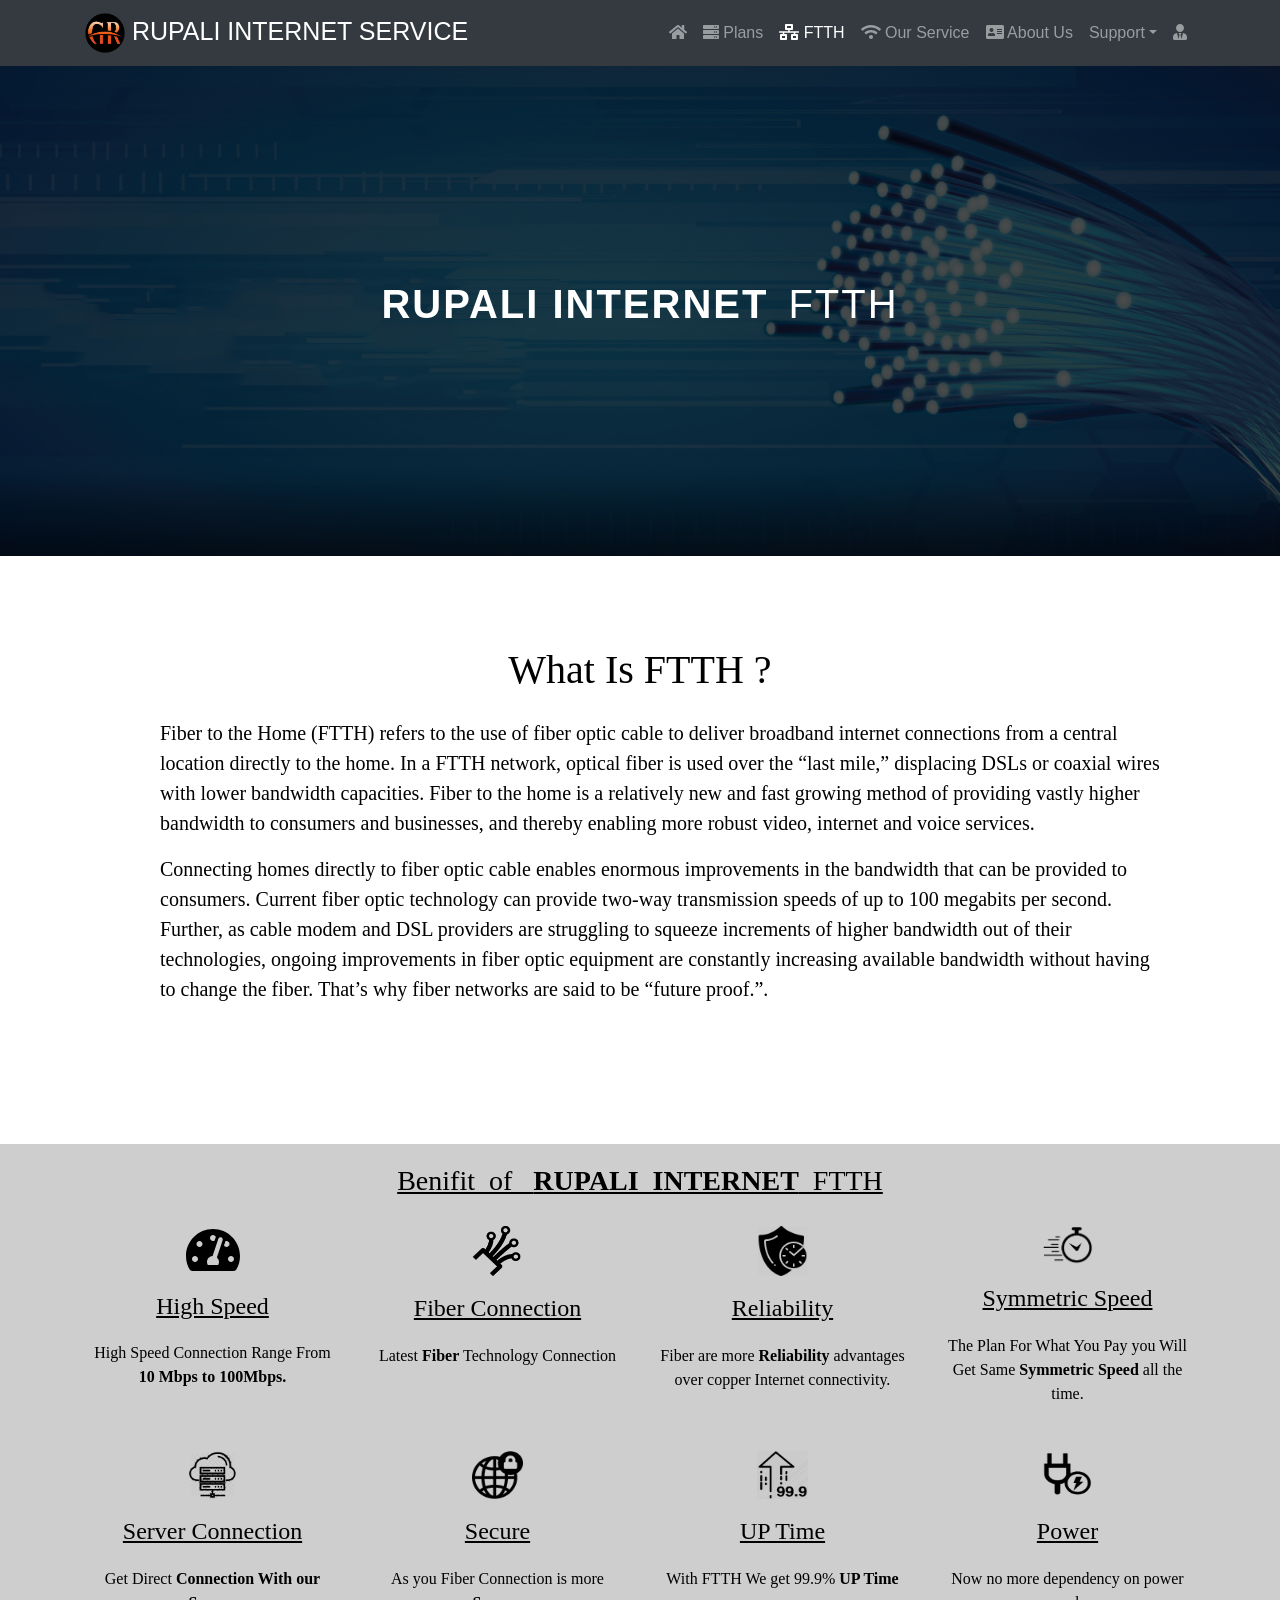
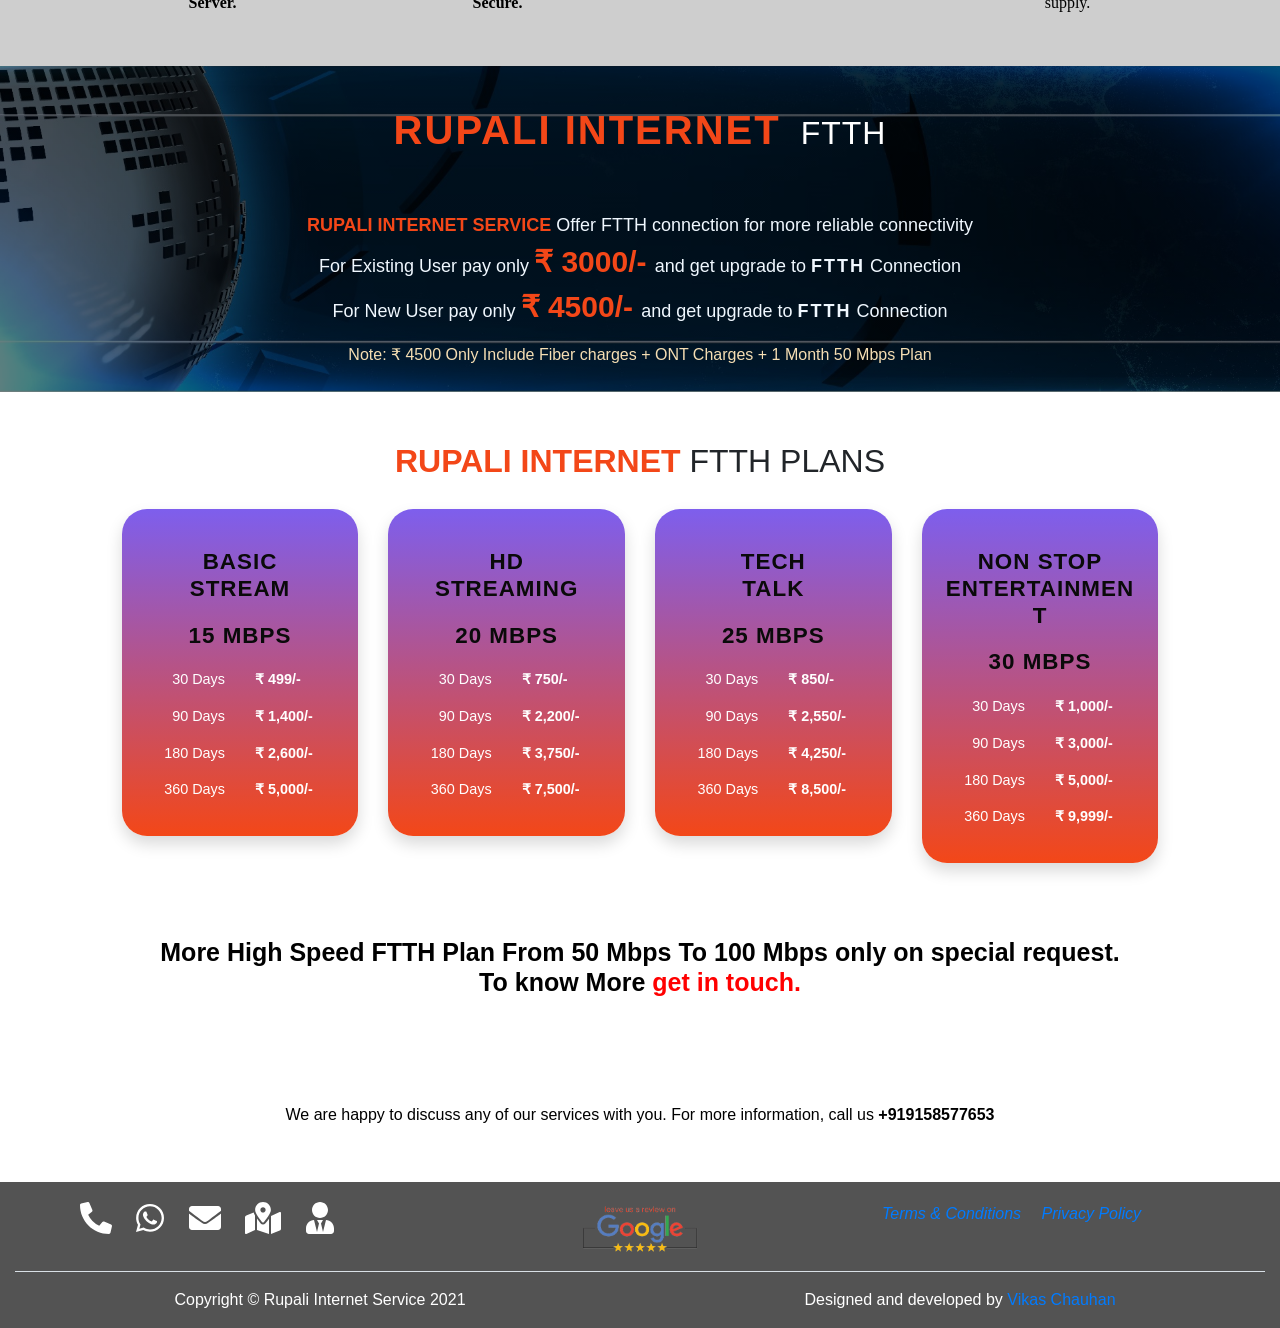
==== ftth.html @ 02ee0d8f "first commit" ====
<!DOCTYPE html>
<html lang="en">
  <head>
    <title>Rupali Internet Service</title>
    <!-- Meta TAG -->
    <meta http-equiv="Content-Type" content="text/html; charset=UTF-8" />
    <meta http-equiv="X-UA-Compatible" content="IE=edge" />
    <meta
      name="description"
      content=" Rupali Internet Offer broadband internet,SME, as well as FTTH i.e fiber to the home. we also provide lease line connection and static IP For Commercial With High speed and 99% up time and all this with unlimited Plans."
    />
    <meta
      name="keywords"
      content="Rupali Internet Service,Rupali Internet,Rupali Internet Broadband,Rupali Internet pvt. ltd., high speed internet,best internet service provider, ambernath broadband,Chickloli broadband  high speed internet, FTTH, fiber to the home, unlimited plans, broadband connection,affordable broadband near me, best internet offer, broadband internet plan, broadband wifi, broadband services, broadband in my area, broadband for my area, broadband fiber, broadband fibre, broadband internet connection, broadband speed test, wifi, ISP, internet service provider, ISP in Ambernath, isp in Badlapur,isp in chickloli,isp in Empire Industry badlapur,isp in Empire Industry in ambernath, wifi broadband,ISP customer service, constant connectivity, seamless connectivity, isp near me, ISP India, affordable broadband, affordable internet service, best internet service provider"
    />
    <meta
      property="og:title"
      content="Best broadband and internet service provider in Ambernath Chickloli | Rupali Internet Pvt. Ltd."
    />
    <meta property="og:image" content="Image/logo1.png" />
    <meta property="og:site_name" content="Rupali Internet Pvt. Ltd." />
    <meta
      property="og:description"
      content="Rupali Internet Offer broadband internet, SME as well as FTTH i.e fiber to the home. we also provide lease line connection and static IP For Commercial With High speed and 99% up time and all this with unlimited Plans."
    />
    <meta name="viewport" content="width=device-width, initial-scale=1" />

    <!-- offline link of style sheet -->
    <link rel="icon" type="image/x-icon" href="Image/logo1.png" />
    <link rel="stylesheet" href="css/bootstrap.min.css" type="text/css" />
    <link rel="stylesheet" href="css/all.css" type="text/css" />
    <link rel="stylesheet" href="css/theme.css" type="text/css" />
    <link rel="stylesheet" href="css/media.css" type="text/css" />
    <link rel="stylesheet" href="css/style.css" type="text/css" />
    <link rel="stylesheet" href="css/lightslider.min.css" type="text/css" />
    <link rel="stylesheet" href="css/jquery-ui.css" type="text/css" />
    <script src="js/all.js"></script>
    <script src="js/bootstrap.js"></script>
    <script src="js/bootstrap.min.js"></script>
    <script src="js/jquery.js"></script>
    <script src="js/script.js"></script>

    <!-- online link of style sheet -->
    <link
      rel="stylesheet"
      href="https://use.fontawesome.com/releases/v5.1.0/css/all.css"
    />
    <link
      rel="stylesheet"
      href="https://maxcdn.bootstrapcdn.com/bootstrap/4.5.2/css/bootstrap.min.css"
    />
    <script src="https://ajax.googleapis.com/ajax/libs/jquery/3.5.1/jquery.min.js"></script>
    <script src="https://cdnjs.cloudflare.com/ajax/libs/popper.js/1.16.0/umd/popper.min.js"></script>
  <!--<script src="//cdnjs.cloudflare.com/ajax/libs/jquery/3.2.1/jquery.min.js"></script>-->
    <script src="https://maxcdn.bootstrapcdn.com/bootstrap/4.5.2/js/bootstrap.min.js"></script>
  </head>
  <body class="marz">
    <nav class="navbar navbar-default navbar-expand-md bg-dark navbar-dark justify-content-center fixed-top">
      <div class="container-lg">
        <div class="navbar-header">
          <a class="navbar-brand" href="Rupali_internet_main.html">
            <img src="Image/logo1.png" alt="Rupali Internet logo" class="align-center logos"/><span class="align-top bannermain" style="">&nbsp;RUPALI INTERNET SERVICE</span>
          </a>
        </div>
        <button
          class="navbar-toggler"
          type="button"
          data-toggle="collapse"
          data-target="#gr_menu"
          aria-controls="gr_menu"
          aria-expanded="false"
          aria-label="Toggle navigation"
        >
          <span class="navbar-toggler-icon"></span>
        </button>
        <div class="collapse navbar-collapse" id="gr_menu">
          <ul class="navbar-nav nav ml-auto">
            <li class="nav-item">
              <a class="nav-link" href="Rupali_internet_main.html"
                ><i class="fas fa-home" aria-hidden="true"></i>
              </a>
            </li>
            <li class="nav-item">
              <a class="nav-link" href="plans_detail.html"><i class="fas fa-server"></i> Plans</a>
            </li>
            <li class="nav-item active">
              <a class="nav-link" href="ftth.html"><i class="fas fa-network-wired"></i> FTTH</a>
            </li>
            <li class="nav-item">
              <a class="nav-link" href="our_service.html"><i class="fas fa-wifi"></i> Our Service</a>
            </li>
            <li class="nav-item">
              <a class="nav-link" href="aboutus.html"><i class="fas fa-address-card"></i> About Us</a>
            </li>
            <li class="nav-item dropdown">
              <a
                class="nav-link dropdown-toggle"
                href="#"
                id="navbardrop"
                data-toggle="dropdown"
                >Support</a
              >
              <div class="dropdown-menu bg-dark navbar-dark">
                <a
                  href="tel:+919158577653"
                  class="dropdown-item drop"
                  style="color: aliceblue"
                  ><i class="fas fa-phone-alt"></i
                  ><span class="d-sm-inline"
                    >&nbsp;&nbsp;Call Us</span
                  ></a
                >
                <a
                  href="https://wa.me/+919158577653"
                  class="dropdown-item drop"
                  style="color: aliceblue"
                  ><i class="fab fa-whatsapp"></i
                  ><span class="d-sm-inline"
                    >&nbsp;&nbsp;WhatsApp</span
                  ></a
                >
                <a
                  href="mailto:gr@rupaliinternet.com"
                  class="dropdown-item drop"
                  style="color: aliceblue"
                  ><i class="fas fa-envelope"></i
                  ><span class="d-sm-inline">&nbsp;&nbsp;Mail</span></a
                >
                <a
                  href="https://goo.gl/maps/LtWC8GyLvqaShKeR9"
                  class="dropdown-item drop"
                  style="color: aliceblue"
                  ><i class="fas fa-map-marked-alt"></i
                  ><span class="d-sm-inline"
                    >&nbsp;&nbsp;Location</span
                  ></a
                >
              </div>
            </li>
            <li class="nav-item">
              <a class="nav-link" href="http://103.87.28.147/"
                ><i class="fas fa-user-tie" aria-hidden="true"></i>
              </a>
            </li>
          </ul>
        </div>
      </div>
    </nav>
    <!-- Navigation Bar end -->
        <!-- Plan Heading start-->
      <section>
    <div class="container-fluid ftth-banner w100">
  <div class="row">
        <div class="col-md-10 mx-auto">
          <div class="card border-0 bg-transparent">
            <div class="card-body text-center">
              <h1 class="body-heading mb-2 text-uppercase">
                <span class="highlight" style="color: white">RUPALI INTERNET<b>FTTH</b></span>
              </h1>
            </div>
          </div>
        </div>
      </div>
          </div>
      </section>
      <!-- Plan Details end -->
            <div class="container pb-5">
      <div class="bg-white">
        <div class="row">
          <div class="col-md-12">
            <div class="abouti2">
              <h1 class="arial" >What Is FTTH ?</h1>
              <ul class="text-left pt-3 arial txts">

    <p> Fiber to the Home (FTTH) refers to the use of fiber optic cable to deliver broadband internet connections from a central location directly to the home. In a FTTH network, optical fiber is used over the “last mile,” displacing DSLs or coaxial wires with lower bandwidth capacities. Fiber to the home is a relatively new and fast growing method of providing vastly higher bandwidth to consumers and businesses, and thereby enabling more robust video, internet and voice services.</p>
   <p>Connecting homes directly to fiber optic cable enables enormous improvements in the bandwidth that can be provided to consumers. Current fiber optic technology can provide two-way transmission speeds of up to 100 megabits per second. Further, as cable modem and DSL providers are struggling to squeeze increments of higher bandwidth out of their technologies, ongoing improvements in fiber optic equipment are constantly increasing available bandwidth without having to change the fiber. That’s why fiber networks are said to be “future proof.”.</p><br>
                
                </ul>
            </div>
          </div>
        </div>
      </div>
    </div>
<div class="abg3col" id="">
<div class="container">
    <h3 class="hpad arial"><u>Benifit&nbsp;  of &nbsp; <b>RUPALI&nbsp; INTERNET</b>&nbsp;  FTTH</u></h3>
    <div class="row">
    <div class="col-sm-6 col-md-4 col-lg-3 mb-4 pd-4 serli">
        <i class="fas fa-tachometer-alt fa-3x divimg"></i>
        <h4><u>High Speed</u></h4>
        <p>High Speed Connection Range From <b>10 Mbps to 100Mbps. </b></p>
    </div>
    <div class="col-sm-6 col-md-4 col-lg-3 mb-4 pd-4 serli">
      <img src="Image/ftth2.png" class="divimg img-fluid iwth2">
        <h4><u>Fiber Connection</u></h4>
        <p>Latest <b>Fiber</b> Technology Connection</p>
    </div>
    <div class="col-sm-6 col-md-4 col-lg-3 mb-4 pd-4 serli">
        <img src="Image/reliable.png" class="divimg img-fluid iwth2">
        <h4><u> Reliability</u></h4>
      <p>Fiber are more <b> Reliability</b> advantages over copper Internet connectivity.</p>
    </div> 
    <div class="col-sm-6 col-md-4 col-lg-3 mb-4 pd-4 serli">
        <img src="Image/Speedic.png" class="divimg img-fluid iwth2">
        <h4><u> Symmetric Speed</u></h4>
      <p>The Plan For What You Pay you Will Get Same <b>Symmetric Speed</b> all the time.</p>
    </div>
    <div class="col-sm-6 col-md-4 col-lg-3 mb-4 pd-4 serli">
     <img src="Image/network-server.png" class="divimg img-fluid iwth2"> 
        <h4><u>Server Connection </u></h4>
      <p>Get Direct<b> Connection With our Server.</b></p>
    </div>
    <div class="col-sm-6 col-md-4 col-lg-3 mb-4 pd-4 serli">
       <img src="Image/secure.png" class="divimg img-fluid iwth2">
        <h4><u>Secure</u></h4>
      <p>As you Fiber Connection is more <b>Secure.</b></p>
    </div>
    <div class="col-sm-6 col-md-4 col-lg-3 mb-4 pd-4 serli">
     <img src="Image/uptime.png" class="divimg img-fluid iwth2">
        <h4><u>UP Time</u></h4>
      <p>With FTTH We get 99.9% <b>UP Time</b></p>
    </div>
    <div class="col-sm-6 col-md-4 col-lg-3 mb-4 pd-4 serli">
       <img src="Image/power.png" class="divimg img-fluid iwth2">
        <h4><u>Power</u></h4>
      <p>Now no more dependency on power supply.</p>
    </div>
    </div>
</div>
</div> 
      <div class="container-fluid" id="ftth-image">
      <!-- Plan Heading start-->
      <div class="row">
        <div class="col-md-10 mx-auto">
          <div class="card border-0 bg-transparent">
            <div class="card-body text-center">
              <h1 class="body-heading mb-2 text-uppercase hpad">
                <span class="highlight">Rupali Internet</span
                ><b style="color: white">FTTH</b>
              </h1>
              <p class="hpad4" style="font-size: 18px; color: aliceblue">
                <b style="color: rgb(243, 71, 24)">RUPALI INTERNET SERVICE </b>
                Offer FTTH connection for more reliable connectivity <br />
                For Existing User pay only
                <b style="color: rgb(243, 71, 24); font-size: 30px">₹ 3000/- </b
                >and get upgrade to
                <b style="letter-spacing: 2px">FTTH</b> Connection<br>
                For New User pay only
                <b style="color: rgb(243, 71, 24); font-size: 30px">₹ 4500/- </b
                >and get upgrade to
                <b style="letter-spacing: 2px">FTTH</b> Connection
              </p>
              <h6 style="color: wheat"> Note: ₹ 4500 Only Include Fiber charges + ONT Charges + 1 Month 50 Mbps Plan</h6>
            </div>
          </div>
        </div>
      </div>
    </div>
      <!-- Plan detail start-->
    <div class="container-fluid">
      
            <!-- Plan Heading start-->
      <div class="row">
        <div class="col-md-10 mx-auto">
          <div class="card border-0 bg-transparent">
            <div class="card-body text-center">
              <h2 class="hpad4"><b style="color: rgb(243, 71, 24)">RUPALI INTERNET </b> FTTH PLANS</h2>
            </div>
          </div>
        </div>
      </div>
      <!-- Plan Heading end-->
      <!-- ULTImate plan start-->
      <div class="row align-items-center">
        <div class="col-md-10 mx-auto">
          <div class="row">
            <div class="col-lg-3 col-md-6">
              <div
                class="card border-0 bg-transparent shadow plan-card mb-4"
                id="round-my"
              >
                <div class="card-body text-center">
                  <h4 class="">Basic <br />Stream</h4>
                  <h4 class="">15 Mbps</h4>
                  <div class="plan-info mt-3">
                    <div class="row">
                      <div class="col-6" align="right">30 Days</div>
                      <div class="col-6" align="left"><b>₹ 499/-</b></div>
                    </div>
                    <div class="row">
                      <div class="col-6" align="right">90 Days</div>
                      <div class="col-6" align="left"><b>₹ 1,400/-</b></div>
                    </div>
                    <div class="row">
                      <div class="col-6" align="right">180 Days</div>
                      <div class="col-6" align="left"><b>₹ 2,600/-</b></div>
                    </div>
                    <div class="row">
                      <div class="col-6" align="right">360 Days</div>
                      <div class="col-6" align="left"><b>₹ 5,000/-</b></div>
                    </div>
                  </div>
                </div>
              </div>
            </div>
            <div class="col-lg-3 col-md-6">
              <div
                class="card border-0 bg-transparent shadow plan-card mb-4"
                id="round-my"
              >
                <div class="card-body text-center">
                  <h4 class="">HD <br />Streaming</h4>
                  <h4 class="">20 Mbps</h4>
                  <div class="plan-info mt-3">
                    <div class="row">
                      <div class="col-6" align="right">30 Days</div>
                      <div class="col-6" align="left"><b>₹ 750/-</b></div>
                    </div>
                    <div class="row">
                      <div class="col-6" align="right">90 Days</div>
                      <div class="col-6" align="left"><b>₹ 2,200/-</b></div>
                    </div>
                    <div class="row">
                      <div class="col-6" align="right">180 Days</div>
                      <div class="col-6" align="left"><b>₹ 3,750/-</b></div>
                    </div>
                    <div class="row">
                      <div class="col-6" align="right">360 Days</div>
                      <div class="col-6" align="left"><b>₹ 7,500/-</b></div>
                    </div>
                  </div>
                </div>
              </div>
            </div>
            <div class="col-lg-3 col-md-6">
              <div
                class="card border-0 bg-transparent shadow plan-card mb-4"
                id="round-my"
              >
                <div class="card-body text-center">
                  <h4 class="">Tech <br />Talk</h4>
                  <h4 class="">25 Mbps</h4>
                  <div class="plan-info mt-3">
                    <div class="row">
                      <div class="col-6" align="right">30 Days</div>
                      <div class="col-6" align="left"><b>₹ 850/-</b></div>
                    </div>
                    <div class="row">
                      <div class="col-6" align="right">90 Days</div>
                      <div class="col-6" align="left"><b>₹ 2,550/-</b></div>
                    </div>
                    <div class="row">
                      <div class="col-6" align="right">180 Days</div>
                      <div class="col-6" align="left"><b>₹ 4,250/-</b></div>
                    </div>
                    <div class="row">
                      <div class="col-6" align="right">360 Days</div>
                      <div class="col-6" align="left"><b>₹ 8,500/-</b></div>
                    </div>
                  </div>
                </div>
              </div>
            </div>
            <div class="col-lg-3 col-md-6">
              <div
                class="card border-0 bg-transparent shadow plan-card mb-4"
                id="round-my"
              >
                <div class="card-body text-center">
                  <h4 class="">
                    Non Stop<br />
                    Entertainment
                  </h4>
                  <h4 class="">30 Mbps</h4>
                  <div class="plan-info mt-3">
                    <div class="row">
                      <div class="col-6" align="right">30 Days</div>
                      <div class="col-6" align="left"><b>₹ 1,000/-</b></div>
                    </div>
                    <div class="row">
                      <div class="col-6" align="right">90 Days</div>
                      <div class="col-6" align="left"><b>₹ 3,000/-</b></div>
                    </div>
                    <div class="row">
                      <div class="col-6" align="right">180 Days</div>
                      <div class="col-6" align="left"><b>₹ 5,000/-</b></div>
                    </div>
                    <div class="row">
                      <div class="col" align="right">360 Days</div>
                      <div class="col" align="left"><b>₹ 9,999/-</b></div>
                    </div>
                  </div>
                </div>
              </div>
            </div>
          </div>
        </div>
      </div>
      <!-- ULTImate plan end-->
      <div class="col-md-10 mx-auto">
          <div class="card border-0 bg-transparent">
            <div class="card-body text-center">
              <h5 class="h3pad" style="font-size: 25px;color: black"><b>More High Speed FTTH Plan From 50 Mbps To 100 Mbps only on special request.<br> To know More <a href="tel:+917875319992" style="color: red">get in touch.</a></b></h5>
            </div>
          </div>
        </div>
      </div>
         <!-- Plan detail end-->
    <!-- Happy help Start-->
      <div class="container">
          <div class="h3pad footabcall">
      <h6>We are happy to discuss any of our services with you. For more information, call us  <a href="tel:+919158577653"><b>+919158577653</b></a></h6>
          </div>
      </div>
    <!--Happy help end-->
     <!--Footer Start-->
    <footer>
      <div class="footer">
        <div class="container" style="padding-bottom: 0px">
          <div class="col-md-4 media-icons" id="icon">
            <i class="pubi"
              ><a href="tel:+919158577653"
                ><i class="fas fa-phone-alt fa-2x"></i></a
            ></i>
            <i class="pubi"
              ><a href="https://wa.me/+919158577653" target="_blank"
                ><i class="fab fa-whatsapp fa-2x"></i></a
            ></i>
            <i class="pubi"
              ><a href="mailto:gr@rupaliinternet.com" target="_blank"
                ><i class="fas fa-envelope fa-2x"></i></a
            ></i>
            <i class="pubi"
              ><a href="https://goo.gl/maps/gmwEPAciD76rUiM88" target="_blank"
                ><i class="fas fa-map-marked-alt fa-2x"></i></a
            ></i>
            <i class="pubi"
              ><a href="http://103.87.28.147/" target="_blank"
                ><i class="fas fa-user-tie fa-2x"></i></a
            ></i>
          </div>
             <div class="col-md-4 media-icons" id="icon">
                 <a href="https://g.page/Rupali-Internet-Service/review?gm">
                 <img src="Image/googlereview.png" alt="review Us on Google" class="img-fluid" width="32%" style="display: block; margin-left: auto; margin-right: auto;"></a>
            </div>
          <div class="col-md-4" id="">
            <i class="">&emsp;&emsp;<a data-toggle="modal" href="#myModal">Terms &amp; Conditions</a>
              </i>
            <i class="">&emsp;<a data-toggle="modal" href="#myModal2">Privacy Policy</a></i>
          </div>
        </div>

        <div class="col-md-12">
          <hr class="bg-footer" style="background-color: aliceblue" />
          <div class="card border-0 bg-transparent">
            <div class="text-white text-center">
              <div class="row">
                <div class="col-md-6" align="center">
                  <p class="">Copyright © Rupali Internet Service 2021</p>
                </div>
                <div class="col-md-6" align="center">
                  <p class="">
                    Designed and developed by
                    <a
                      href="https://www.instagram.com/vikas_chauhan_17/"
                      target="_blank"
                      >Vikas Chauhan</a
                    >
                  </p>
                </div>
              </div>
            </div>
          </div>
        </div>
      </div>
    </footer>
    <!--Footer end-->
    <!-- Modal -->
    <div class="modal fade" id="myModal" role="dialog">
      <div class="modal-dialog modal-lg">
        <!-- Modal content-->
        <div class="modal-content">
          <div class="modal-header">
            <h4 class="modal-title">Terms &amp; Conditions</h4>
            <button type="button" class="close" data-dismiss="modal">
              &times;
            </button>
          </div>
          <div class="modal-body text-center">
            <img src="Image/coming_soon.jpg" width="550px" height="450px">
            <p>Comming soon</p>
          </div>
          <div class="modal-footer">
            <button type="button" class="btn btn-default" data-dismiss="modal">
              Close
            </button>
          </div>
        </div>
      </div>
    </div>
    <!-- Modal end -->
    <!-- Modal2 -->
    <div class="modal fade" id="myModal2" role="dialog">
      <div class="modal-dialog modal-lg">
        <!-- Modal content-->
        <div class="modal-content">
          <div class="modal-header">
            <h4 class="modal-title">Privacy Policy</h4>
            <button type="button" class="close" data-dismiss="modal">
              &times;
            </button>
          </div>
          <div class="modal-body text-center">
              <img src="Image/coming_soon.jpg" width="550px" height="450px">
            <p>Comming soon</p>
          </div>
          <div class="modal-footer">
            <button type="button" class="btn btn-default" data-dismiss="modal">
              Close
            </button>
          </div>
        </div>
      </div>
    </div>
    <!-- Modal2 end-->
  </body>
</html>
---- css/style.css ----
@import url("https://maxcdn.bootstrapcdn.com/font-awesome/4.7.0/css/font-awesome.min.css");

/* Make the image fully responsive */
.carousel-inner img {
  width: 100%;
  height: 80%;
  position: relative;
  margin: auto;
}
.bannerimg {
  height: 100% !important;
  width: 100%;
}
img {
  border: 0px;
  padding: 0px;
}
.carousel-indicators li {
  background-color: #fff !important;
  display: inline-block;
  height: 15px !important;
  width: 15px !important;
  margin: 1px;
  text-indent: -999px;
  border: 1px solid #fff;
  border-radius: 10px;
  cursor: pointer;
}

#round-my {
  border-radius: 25px;
}
#pbackground {
  background-image: url("../Image/offerbg.jpg");
  width: 100%;
  height: 100%;
  background-position: center;
  background-repeat: no-repeat;
  background-size: cover;
  position: relative;
  margin: auto;
  border: 0px;
}

#ftth-image {
  background-image: linear-gradient(rgba(0, 0, 0, 0.5), rgba(0, 0, 0, 0.5)),
    url("../Image/BG_02.jpg");
  height: 100%;
  width: 100%;
  background-position: center;
  background-repeat: no-repeat;
  background-size: cover;
  position: relative;
}
#install-image {
  background-image: url("../Image/offerbg.jpg");
  width: 100%;
  height: 100%;
  background-position: center;
  background-repeat: no-repeat;
  background-size: cover;
  position: relative;
}
.about-bg {
  position: relative;
  top: 0px;
  -webkit-transition: all 0.3s ease;
  -moz-transition: all 0.3s ease;
  -o-transition: all 0.3s ease;
  transition: all 0.3s ease;
  background: rgba(85, 175, 236, 0.945);
  background: -moz-linear-gradient(
    top,
    rgba(85, 175, 236, 0.945) 0%,
    rgba(0, 16, 243, 0.945)
  );
  background: -webkit-linear-gradient(
    top,
    rgba(85, 175, 236, 0.945) 0%,
    rgba(0, 16, 243, 0.945)
  );
  background: linear-gradient(
    to bottom,
    rgba(88, 236, 187, 0.945) 0%,
    rgba(0, 16, 243, 0.945)
  );
  filter: progid:DXImageTransform.Microsoft.gradient( startColorstr='rgba(236,8,16,1)', endColorstr='rgba(0,23,66,1)',GradientType=0 );
}

.plan-card {
  position: relative;
  top: 0px;
  -webkit-transition: all 0.3s ease;
  -moz-transition: all 0.3s ease;
  -o-transition: all 0.3s ease;
  transition: all 0.3s ease;
  background: rgba(236, 118, 85, 0.945);
  background: -moz-linear-gradient(
    top,
    rgba(236, 118, 85, 0.945) 0%,
    rgb(243, 71, 24) 100%
  );
  background: -webkit-linear-gradient(
    top,
    rgba(236, 118, 85, 0.945) 0%,
    rgb(243, 71, 24) 100%
  );
  background: linear-gradient(
    to bottom,
    rgba(118, 85, 236, 0.945) 0%,
    rgb(243, 71, 24) 100%
  );
  filter: progid:DXImageTransform.Microsoft.gradient( startColorstr='rgba(236,8,16,1)', endColorstr='rgba(0,23,66,1)',GradientType=0 );
}
.plan-card:hover {
  top: -10px;
  box-shadow: 0 19px 38px rgba(0, 0, 0, 0), 0 15px 12px rgba(0, 0, 0, 0) !important;
}

.plan-card .card-body h4 {
  text-transform: uppercase;
  font-weight: 700;
  letter-spacing: 1px;
  font-size: 1.4rem;
  color: #0a0a0a;
  margin-bottom: 20px;
  margin-top: 20px;
}
.plan-card .card-body .plan-info {
  font-size: 0.9rem;
  color: #ffffff;
}
.plan-card .card-body .plan-info .row {
  margin-bottom: 15px;
}

.body-heading {
  font-size: 2rem;
  font-weight: 300;
  letter-spacing: 1px;
}
.body-heading span {
  font-size: 2.5rem;
  font-weight: 700;
  color: rgb(243, 71, 24);
  letter-spacing: 2px;
}
.body-heading b {
  padding-left: 20px;
  font-weight: 500;
}
.body-heading-sm {
  font-size: 1.6rem;
  font-weight: 300;
  letter-spacing: 1px;
}
.body-heading-sm span {
  font-weight: 700;
  letter-spacing: 2px;
}

.highlight {
  background-repeat: no-repeat;
  background-size: 100% 0.15em;
  background-position: 0 83%;
  transition: background-size 0.25s ease-in;
}
.install-d h4 {
  text-transform: uppercase;
  font-weight: 700;
  letter-spacing: 1px;
  font-size: 1.4rem;
  color: #0a0a0a;
}
.install-d {
  border-style: solid;
}
.bgorange {
  background: radial-gradient(#ec4d0f, rgb(243, 71, 24));
}
.arial {
  font-family: "Georgia", serif;
  color: black;
}
.whytitle {
  position: relative;
  padding-bottom: 20px;
  margin-bottom: 10px;
}
.navbar {
  padding: 0px 0px 0px 0px;
}
.logos {
  max-width: 40px;
}

.iwth {
  width: 15%;
  max-height: 45%;
}
.iwth2 {
  width: 20%;
  max-height: 25%;
}
.grad1 {
  background-image: linear-gradient(
    to left,
    rgba(191, 9, 0, 0.84) 0%,
    rgb(253, 67, 67) 100%
  );
  padding: 10px 20px;
}
.grad1 img {
  position: absolute;
  bottom: 45px;
  right: 20px;
}
.slider-below {
  margin-top: -70px;
  position: relative;
  z-index: 1;
  padding: 50px 26px 50px 26px;
}
.bg-color {
  background: radial-gradient(#ec4d0f, rgb(243, 71, 24));
  padding: 70px 0 80px 0;
  z-index: 5 !important;
}
.abouti {
  position: relative;
  width: 100%;
  text-align: left;
  padding: 30px 35px;
}
.abouti2 {
  position: relative;
  width: 100%;
  text-align: center;
  padding: 30px 35px;
}
.txts {
  font-size: 20px;
}
.about-icon-position {
  top: 20px;
  right: 25px !important;
  position: absolute;
  width: 50px;
  text-align: center;
  line-height: 50px;
  height: 50px;
}
.pad {
  padding: 80px 0;
}
.textblk {
  color: black;
}
.textwh {
  color: white;
}

.container-md .drop {
  color: aliceblue;
}
.clr {
  color: rgb(243, 71, 24);
  font-size: 20px;
}
.outcustic {
  max-width: 100%;
  max-height: 50%;
  padding-top: 10px;
}
.data-banner {
  background: linear-gradient(rgba(0, 0, 0, 0.8), rgba(0, 0, 0, 0.8)),
    url("../Image/plansbg.jpg");
  width: 100%;
  background-repeat: no-repeat;
  background-size: cover;
  background-position: center;
  padding: 200px 0;
}
.w100 {
  max-width: 100%;
  max-height: 100%;
  overflow: hidden;
}
.about-banner {
  background: linear-gradient(rgba(0, 0, 0, 0.7), rgba(0, 0, 0, 0.7)),
    url("../Image/About-Us.jpg");
  width: 100%;
  background-repeat: no-repeat;
  background-size: cover;
  background-position: center;
  padding: 200px 0;
}
.ftth-banner {
  background: linear-gradient(rgba(0, 0, 0, 0.7), rgba(0, 0, 0, 0.7)),
    url("../Image/ftth-banner1.jpg");
  width: 100%;
  background-repeat: no-repeat;
  background-size: cover;
  background-position: center;
  padding: 200px 0;
}
#vision-banner {
  background: linear-gradient(rgba(0, 0, 0, 0.7), rgba(0, 0, 0, 0.7)),
    url("../Image/vision.jpg");
  width: 100%;
  background-repeat: no-repeat;
  background-size: cover;
  background-position: center;
  padding: 200px 0;
  border: 12px;
  border-style: solid;
  border-color: white;
}
#mission-banner {
  background: linear-gradient(rgba(0, 0, 0, 0.7), rgba(0, 0, 0, 0.7)),
    url("../Image/misssion.jpg");
  width: 100%;
  background-repeat: no-repeat;
  background-size: cover;
  background-position: center;
  padding: 200px 0;
  border: 12px;
  border-style: solid;
  border-color: white;
}
.card-body button {
  border: 2px;
  outline: 0;
  display: inline-block;
  padding: 10px 25px;
  color: black;
  background-color: #ddd;
  text-align: center;
  cursor: pointer;
}

.card-body button:hover {
  background-color: #555;
  color: white;
}
.hpad {
  padding: 20px;
  text-align: center;
}
.h3pad {
  padding: 30px 0px 50px 0px;
  text-align: center;
}
.hpad4 {
  padding: 30px 0px 0px 0px;
  text-align: center;
}
.abg3col {
  background-color: #cecece;
}
.serli {
  color: black;
  font-family: "Georgia", serif;
}
.serli h4 {
  padding: 8px;
  text-align: center;
}
.serli p {
  padding: 5px;
  text-align: center;
}
.abthead {
  border-bottom-style: solid;
  border: 5px;
  border-bottom-color: aqua;
}
#icon {
  padding-right: auto;
}
.pubi {
  padding: 10px;
}
.media-icons a {
  position: relative;
  color: white;
  transition: 0.3s;
  transition-property: transform;
}
.media-icons a:hover {
  color: black;
  transform: scale(1.5);
}
.logocol {
  float: left;
  width: 33.33%;
  padding: 5px;
}
.row::after {
  content: "";
  clear: both;
  display: table;
}

.footer {
  background: #535353;
}
.footer .container {
  color: #fff;
  max-width: 1200px;
  margin: 0 auto;
  padding: 20px 15px;
  display: -ms-flexbox;
  display: flex;
}
.footer .container p:first-child {
  margin-right: auto;
}
.footer .container p:last-child {
  margin-left: 30px;
}
@media screen and (max-width: 720px) {
  .footer .container {
    -ms-flex-direction: column;
    flex-direction: column;
    text-align: center;
  }
  .footer .container p:first-child {
    margin: 0;
  }
  .footer .container p:last-child {
    margin: 0;
  }
}
.footabcall {
  text-align: center;
  color: black;
}
.footabcall h6 a {
  color: black;
}
#team {
  background: #afafaf !important;
  align-content: center;
  align-items: center;
}

.btn-primary:hover,
.btn-primary:focus {
  background-color: #108d6f;
  border-color: #108d6f;
  box-shadow: none;
  outline: none;
}

.btn-primary {
  color: #fff;
  background-color: #007b5e;
  border-color: #007b5e;
}

section {
  padding: 60px 0;
}

section .section-title {
  text-align: center;
  color: #007b5e;
  margin-bottom: 50px;
  text-transform: uppercase;
}
section .section-titleg {
  text-align: center;
  color: black;
  margin: 50px;
  text-transform: uppercase;
}

#team .card {
  border: none;
  background: #ffffff;
}

.image-flip:hover .backside,
.image-flip.hover .backside {
  -webkit-transform: rotateY(0deg);
  -moz-transform: rotateY(0deg);
  -o-transform: rotateY(0deg);
  -ms-transform: rotateY(0deg);
  transform: rotateY(0deg);
  border-radius: 0.25rem;
}

.image-flip:hover .frontside,
.image-flip.hover .frontside {
  -webkit-transform: rotateY(180deg);
  -moz-transform: rotateY(180deg);
  -o-transform: rotateY(180deg);
  transform: rotateY(180deg);
}

.mainflip {
  -webkit-transition: 1s;
  -webkit-transform-style: preserve-3d;
  -ms-transition: 1s;
  -moz-transition: 1s;
  -moz-transform: perspective(1000px);
  -moz-transform-style: preserve-3d;
  -ms-transform-style: preserve-3d;
  transition: 1s;
  transform-style: preserve-3d;
  position: relative;
}

.frontside {
  position: relative;
  -webkit-transform: rotateY(0deg);
  -ms-transform: rotateY(0deg);
  z-index: 2;
  margin-bottom: 30px;
}

.backside {
  position: absolute;
  top: 0;
  left: 0;
  background: white;
  -webkit-transform: rotateY(-180deg);
  -moz-transform: rotateY(-180deg);
  -o-transform: rotateY(-180deg);
  -ms-transform: rotateY(-180deg);
  transform: rotateY(-180deg);
  -webkit-box-shadow: 5px 7px 9px -4px rgb(158, 158, 158);
  -moz-box-shadow: 5px 7px 9px -4px rgb(158, 158, 158);
  box-shadow: 5px 7px 9px -4px rgb(158, 158, 158);
}

.frontside,
.backside {
  -webkit-backface-visibility: hidden;
  -moz-backface-visibility: hidden;
  -ms-backface-visibility: hidden;
  backface-visibility: hidden;
  -webkit-transition: 1s;
  -webkit-transform-style: preserve-3d;
  -moz-transition: 1s;
  -moz-transform-style: preserve-3d;
  -o-transition: 1s;
  -o-transform-style: preserve-3d;
  -ms-transition: 1s;
  -ms-transform-style: preserve-3d;
  transition: 1s;
  transform-style: preserve-3d;
}

.frontside .card,
.backside .card {
  min-height: 312px;
}

.backside .card a {
  font-size: 18px;
  color: #007b5e !important;
}

.frontside .card .card-title,
.backside .card .card-title {
  color: #007b5e !important;
}

.frontside .card .card-body img {
  width: 120px;
  height: 120px;
  border-radius: 50%;
}
.marz {
  margin: 0;
}
.pd {
  padding: 20px;
}
.divimg {
  max-width: 200px;
  margin: 0 auto 10px auto;
  display: block;
}
.webimg {
  width: 100%;
  max-height: 700px;
}
.abg2col {
  background-color: #cecece;
  font-size: 20px;
  padding-top: 10px;
}
h2,h1 {
  text-align: center;
}

@media screen and (max-width: 760px) {
  hp p {
    font-size: 75%;
  }
}
@media screen and (min-width: 455px) {
  .bannermain {
    font-size: 25px;
  }
}
@media screen and (max-width: 446px) {
  .bannermain {
    text-align: center;
    font-size: 20px;
  }
}
@media screen and (max-width: 945px) {
  .marz {
    padding-top: 35px;
  }
}
@media screen and (max-width: 767px) {
  .marz {
    padding-top: 0px;
  }
}
/*@media screen and (min-width: 455px) {
  .marz {
    padding-top: 65px; 
  }
}

@media screen and (max-width: 767px) {
 .marz {
    padding-top: 65px;
  }
}
*/
---- css/lightslider.min.css ----
/*! lightslider - v1.1.3 - 2015-04-14
* https://github.com/sachinchoolur/lightslider
* Copyright (c) 2015 Sachin N; Licensed MIT */.lSSlideWrapper,.lSSlideWrapper .lSFade{position:relative}.lSSlideWrapper .lSSlide,.lSSlideWrapper.usingCss .lSFade>*{-webkit-transition-timing-function:inherit!important;transition-timing-function:inherit!important;-webkit-transition-duration:inherit!important;transition-duration:inherit!important}.lSSlideOuter,.lSSlideOuter .lSPager.lSGallery{-khtml-user-select:none;-moz-user-select:none;-ms-user-select:none;-webkit-touch-callout:none;-webkit-user-select:none}.lSSlideOuter .lSPager.lSGallery:after,.lSSlideWrapper>.lightSlider:after{clear:both}.lSSlideOuter{overflow:hidden;user-select:none}.lightSlider:after,.lightSlider:before{content:" ";display:table}.lightSlider{overflow:hidden;margin:0}.lSSlideWrapper{max-width:100%;overflow:hidden}.lSSlideWrapper .lSSlide{-webkit-transform:translate(0,0);-ms-transform:translate(0,0);transform:translate(0,0);-webkit-transition:all 1s;-webkit-transition-property:-webkit-transform,height;-moz-transition-property:-moz-transform,height;transition-property:transform,height}.lSSlideWrapper .lSFade>*{position:absolute!important;top:0;left:0;z-index:9;margin-right:0;width:100%}.lSSlideWrapper.usingCss .lSFade>*{opacity:0;-webkit-transition-delay:0s;transition-delay:0s;-webkit-transition-property:opacity;transition-property:opacity}.lSSlideWrapper .lSFade>.active{z-index:10}.lSSlideWrapper.usingCss .lSFade>.active{opacity:1}.lSSlideOuter .lSPager.lSpg{margin:10px 0 0;padding:0;text-align:center}.lSSlideOuter .lSPager.lSpg>li{cursor:pointer;display:inline-block;padding:0 5px}.lSSlideOuter .lSPager.lSpg>li a{background-color:#222;border-radius:30px;display:inline-block;height:8px;overflow:hidden;text-indent:-999em;width:8px;position:relative;z-index:99;-webkit-transition:all .5s linear 0s;transition:all .5s linear 0s}.lSSlideOuter .lSPager.lSpg>li.active a,.lSSlideOuter .lSPager.lSpg>li:hover a{background-color:#428bca}.lSSlideOuter .media{opacity:.8}.lSSlideOuter .media.active{opacity:1}.lSSlideOuter .lSPager.lSGallery{list-style:none;padding-left:0;margin:0;overflow:hidden;transform:translate3d(0,0,0);-moz-transform:translate3d(0,0,0);-ms-transform:translate3d(0,0,0);-webkit-transform:translate3d(0,0,0);-o-transform:translate3d(0,0,0);-webkit-transition-property:-webkit-transform;-moz-transition-property:-moz-transform;user-select:none}.lSSlideOuter .lSPager.lSGallery li{overflow:hidden;-webkit-transition:border-radius .12s linear 0s .35s linear 0s;transition:border-radius .12s linear 0s .35s linear 0s}.lSSlideOuter .lSPager.lSGallery li.active,.lSSlideOuter .lSPager.lSGallery li:hover{border-radius:5px}.lSSlideOuter .lSPager.lSGallery img{display:block;height:auto;max-width:100%}.lSSlideOuter .lSPager.lSGallery:after,.lSSlideOuter .lSPager.lSGallery:before{content:" ";display:table}.lSAction>a{width:32px;display:block;top:50%;height:32px;background-image:url(../img/controls.png);cursor:pointer;position:absolute;z-index:99;margin-top:-16px;opacity:.5;-webkit-transition:opacity .35s linear 0s;transition:opacity .35s linear 0s}.lSAction>a:hover{opacity:1}.lSAction>.lSPrev{background-position:0 0;left:10px}.lSAction>.lSNext{background-position:-32px 0;right:10px}.lSAction>a.disabled{pointer-events:none}.cS-hidden{height:1px;opacity:0;filter:alpha(opacity=0);overflow:hidden}.lSSlideOuter.vertical{position:relative}.lSSlideOuter.vertical.noPager{padding-right:0!important}.lSSlideOuter.vertical .lSGallery{position:absolute!important;right:0;top:0}.lSSlideOuter.vertical .lightSlider>*{width:100%!important;max-width:none!important}.lSSlideOuter.vertical .lSAction>a{left:50%;margin-left:-14px;margin-top:0}.lSSlideOuter.vertical .lSAction>.lSNext{background-position:31px -31px;bottom:10px;top:auto}.lSSlideOuter.vertical .lSAction>.lSPrev{background-position:0 -31px;bottom:auto;top:10px}.lSSlideOuter.lSrtl{direction:rtl}.lSSlideOuter .lSPager,.lSSlideOuter .lightSlider{padding-left:0;list-style:none}.lSSlideOuter.lSrtl .lSPager,.lSSlideOuter.lSrtl .lightSlider{padding-right:0}.lSSlideOuter .lSGallery li,.lSSlideOuter .lightSlider>*{float:left}.lSSlideOuter.lSrtl .lSGallery li,.lSSlideOuter.lSrtl .lightSlider>*{float:right!important}@-webkit-keyframes rightEnd{0%,100%{left:0}50%{left:-15px}}@keyframes rightEnd{0%,100%{left:0}50%{left:-15px}}@-webkit-keyframes topEnd{0%,100%{top:0}50%{top:-15px}}@keyframes topEnd{0%,100%{top:0}50%{top:-15px}}@-webkit-keyframes leftEnd{0%,100%{left:0}50%{left:15px}}@keyframes leftEnd{0%,100%{left:0}50%{left:15px}}@-webkit-keyframes bottomEnd{0%,100%{bottom:0}50%{bottom:-15px}}@keyframes bottomEnd{0%,100%{bottom:0}50%{bottom:-15px}}.lSSlideOuter .rightEnd{-webkit-animation:rightEnd .3s;animation:rightEnd .3s;position:relative}.lSSlideOuter .leftEnd{-webkit-animation:leftEnd .3s;animation:leftEnd .3s;position:relative}.lSSlideOuter.vertical .rightEnd{-webkit-animation:topEnd .3s;animation:topEnd .3s;position:relative}.lSSlideOuter.vertical .leftEnd{-webkit-animation:bottomEnd .3s;animation:bottomEnd .3s;position:relative}.lSSlideOuter.lSrtl .rightEnd{-webkit-animation:leftEnd .3s;animation:leftEnd .3s;position:relative}.lSSlideOuter.lSrtl .leftEnd{-webkit-animation:rightEnd .3s;animation:rightEnd .3s;position:relative}.lightSlider.lsGrab>*{cursor:-webkit-grab;cursor:-moz-grab;cursor:-o-grab;cursor:-ms-grab;cursor:grab}.lightSlider.lsGrabbing>*{cursor:move;cursor:-webkit-grabbing;cursor:-moz-grabbing;cursor:-o-grabbing;cursor:-ms-grabbing;cursor:grabbing}
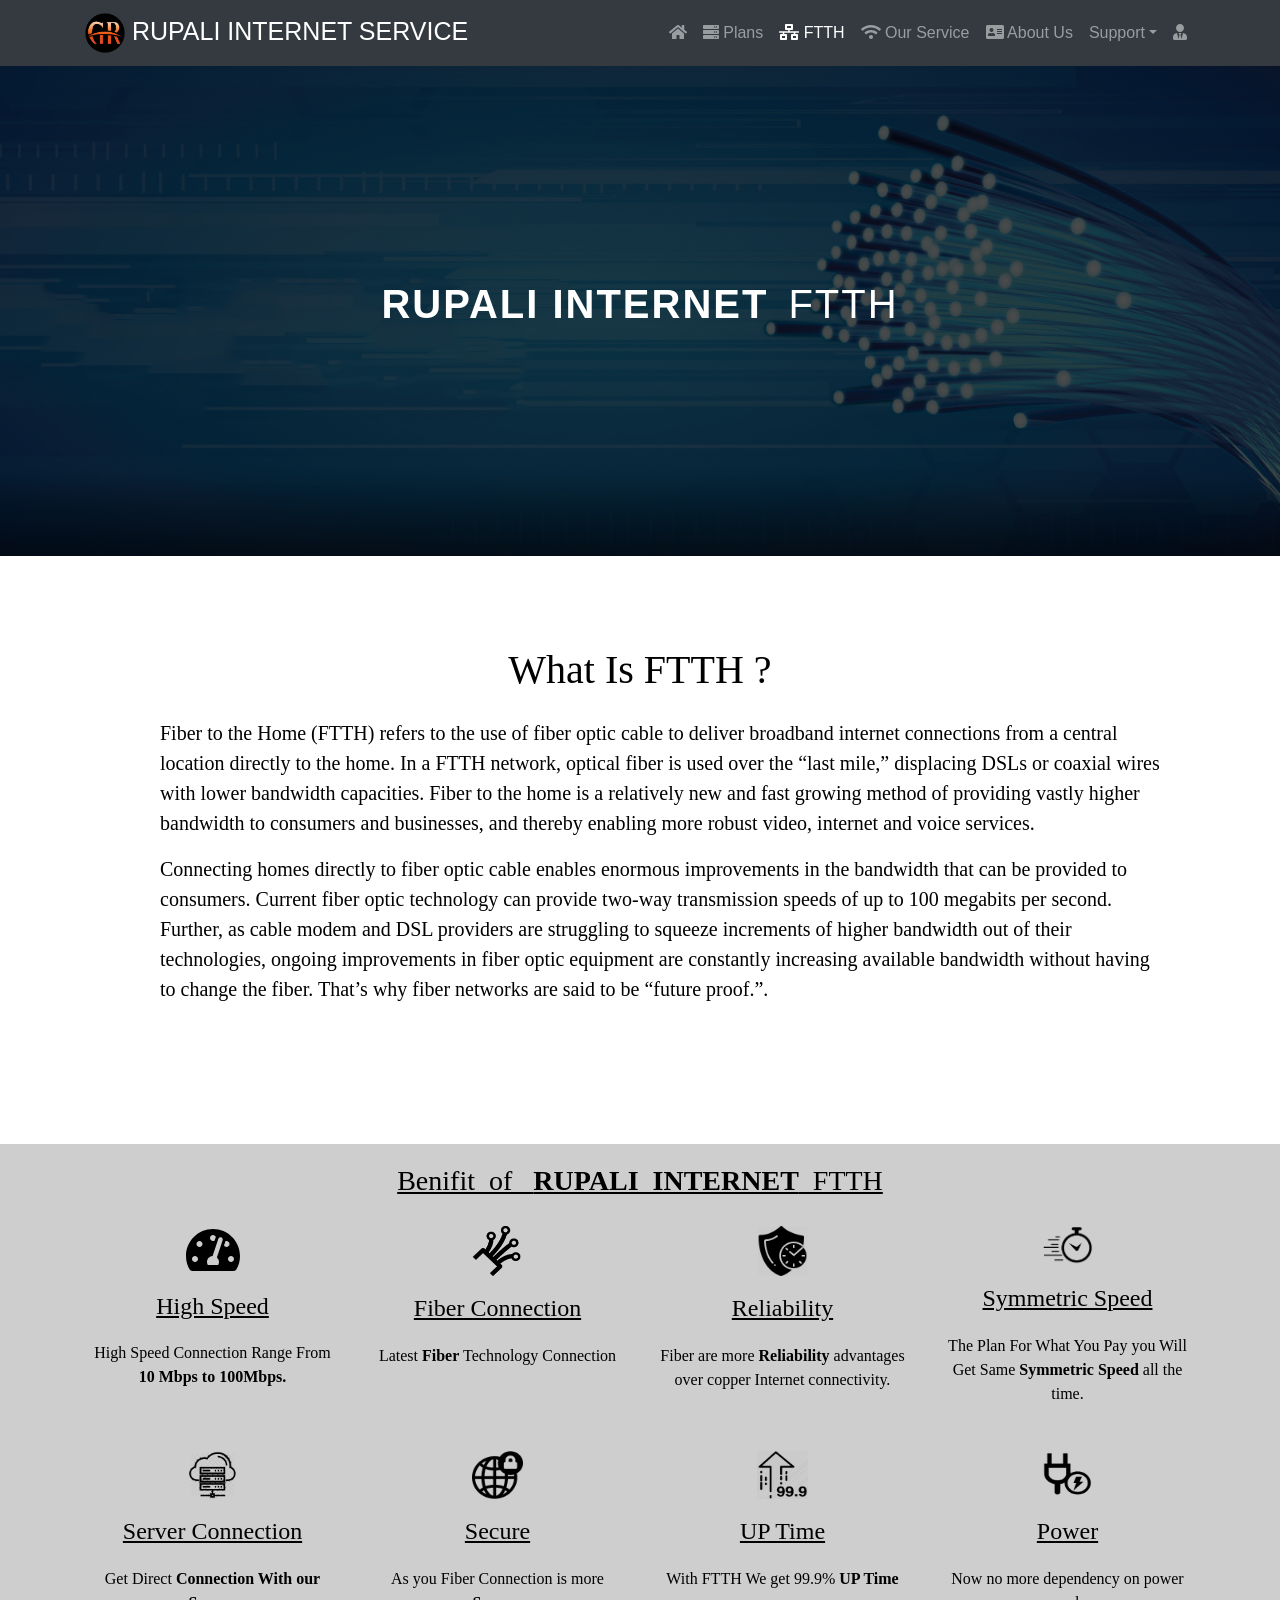
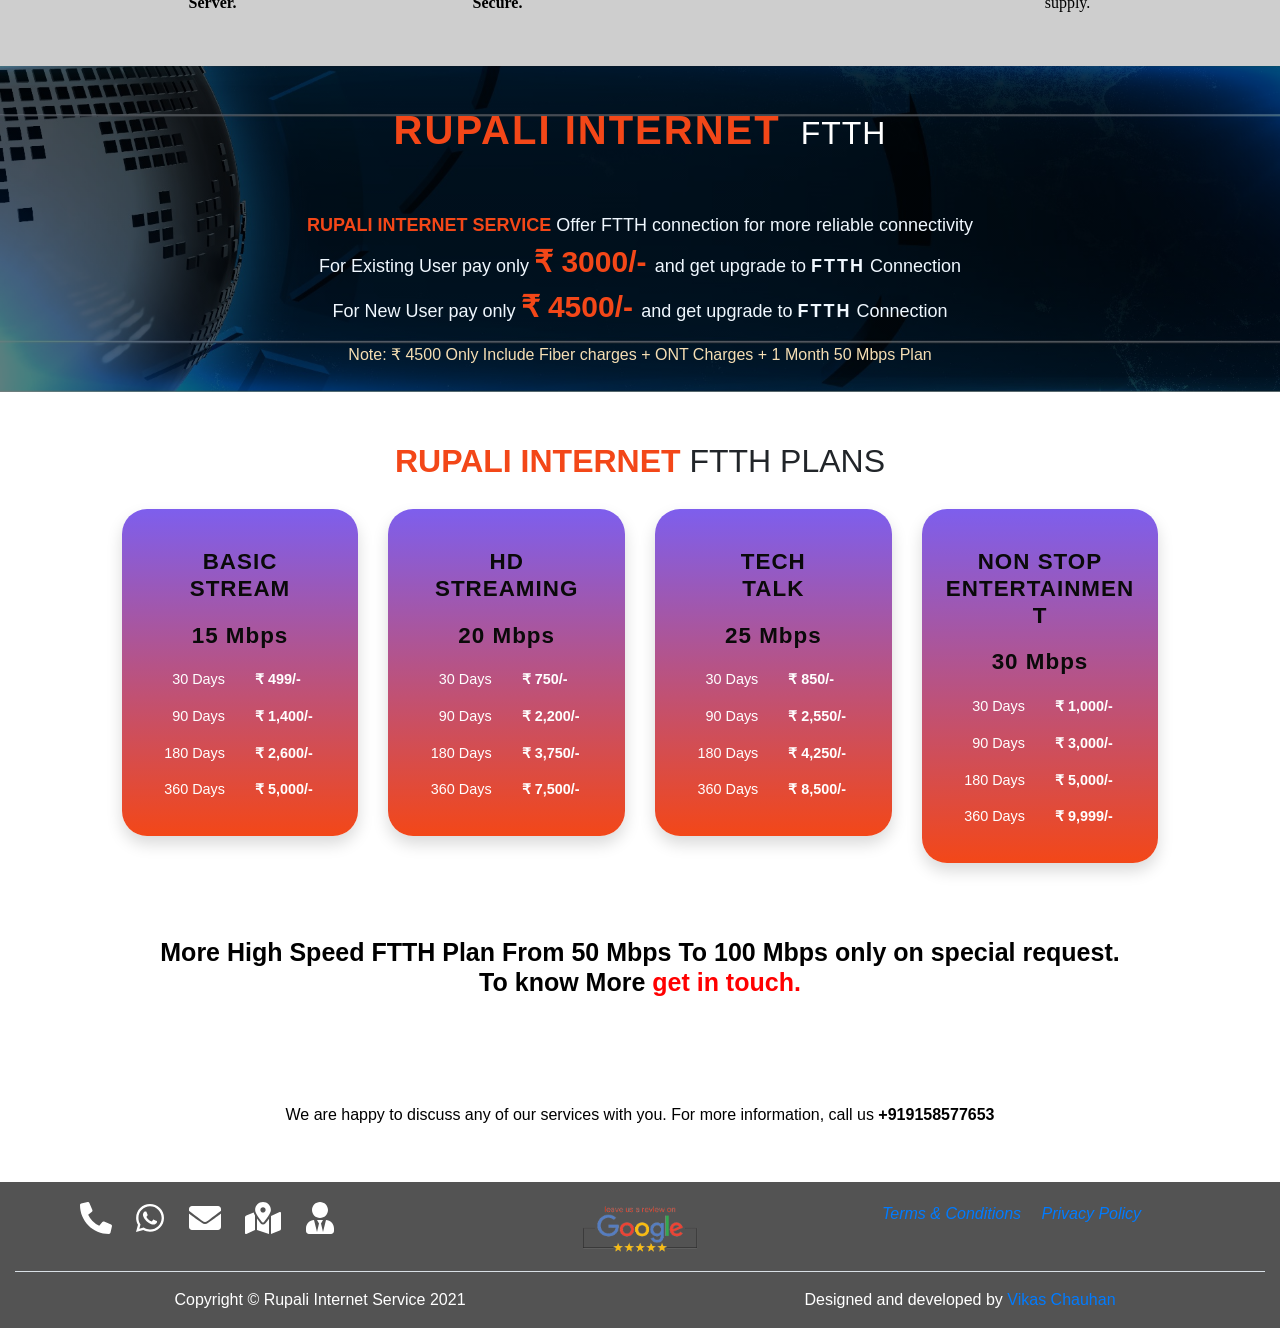
==== commit c655bf97: "Update ftth.html" ====
--- a/ftth.html
+++ b/ftth.html
@@ -281,7 +281,7 @@
               >
                 <div class="card-body text-center">
                   <h4 class="">Basic <br />Stream</h4>
-                  <h4 class="">15 Mbps</h4>
+                  <h4 class="" style="text-transform: initial">15 Mbps</h4>
                   <div class="plan-info mt-3">
                     <div class="row">
                       <div class="col-6" align="right">30 Days</div>
@@ -310,7 +310,7 @@
               >
                 <div class="card-body text-center">
                   <h4 class="">HD <br />Streaming</h4>
-                  <h4 class="">20 Mbps</h4>
+                  <h4 class="" style="text-transform: initial">20 Mbps</h4>
                   <div class="plan-info mt-3">
                     <div class="row">
                       <div class="col-6" align="right">30 Days</div>
@@ -339,7 +339,7 @@
               >
                 <div class="card-body text-center">
                   <h4 class="">Tech <br />Talk</h4>
-                  <h4 class="">25 Mbps</h4>
+                  <h4 class="" style="text-transform: initial">25 Mbps</h4>
                   <div class="plan-info mt-3">
                     <div class="row">
                       <div class="col-6" align="right">30 Days</div>
@@ -371,7 +371,7 @@
                     Non Stop<br />
                     Entertainment
                   </h4>
-                  <h4 class="">30 Mbps</h4>
+                  <h4 class="" style="text-transform: initial">30 Mbps</h4>
                   <div class="plan-info mt-3">
                     <div class="row">
                       <div class="col-6" align="right">30 Days</div>
@@ -524,4 +524,4 @@
     </div>
     <!-- Modal2 end-->
   </body>
-</html>+</html>
